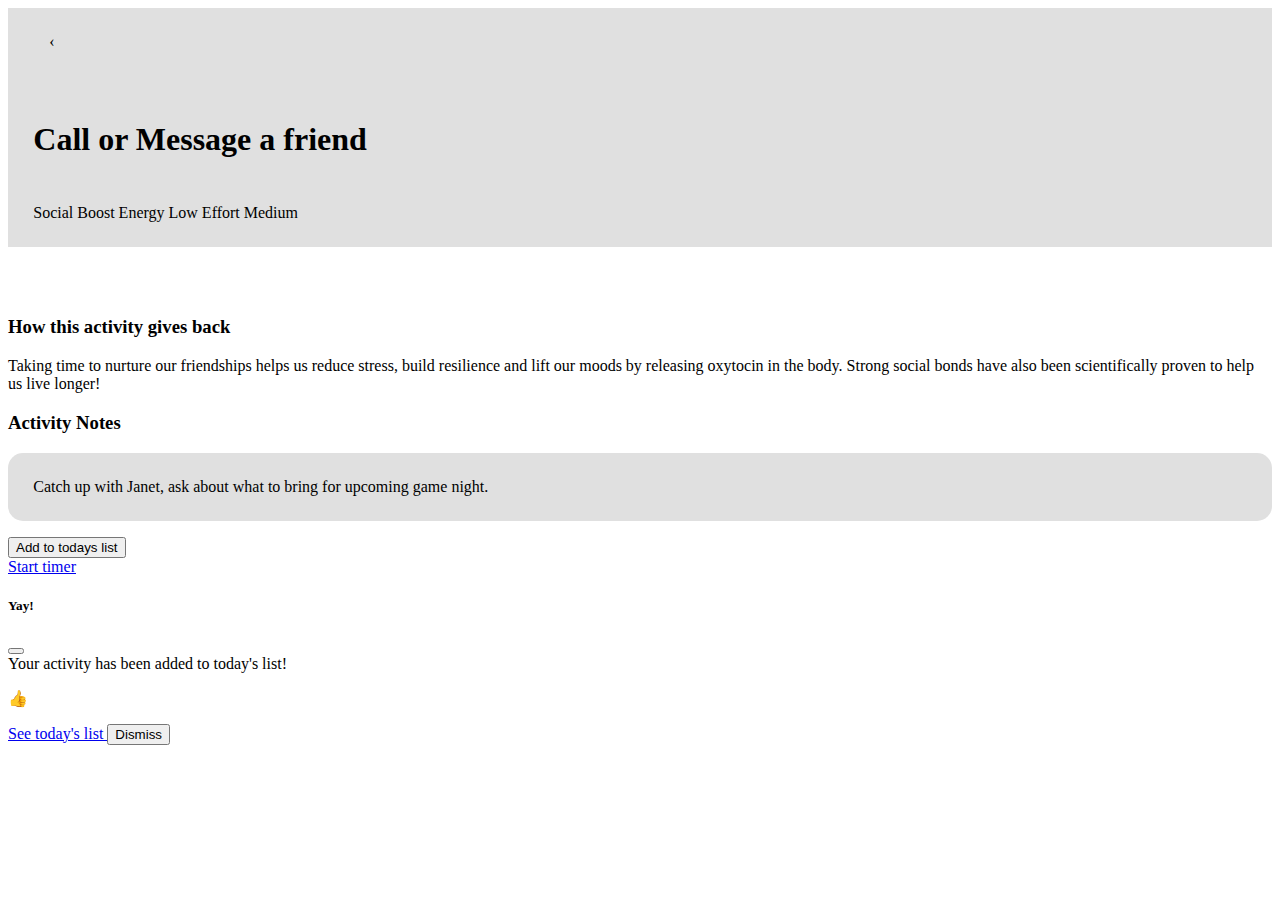
==== activity.html @ a3bc4d7d "making changes to activity modal" ====
<!DOCTYPE html>
<html lang="en">
  <head>
    <meta charset="UTF-8" />
    <meta http-equiv="X-UA-Compatible" content="IE=edge" />
    <meta name="viewport" content="width=device-width, initial-scale=1.0" />
    <link rel="stylesheet" href="./assets/styles/styles.css" />
    <link
      href="https://cdn.jsdelivr.net/npm/bootstrap@5.0.0-beta2/dist/css/bootstrap.min.css"
      rel="stylesheet"
      integrity="sha384-BmbxuPwQa2lc/FVzBcNJ7UAyJxM6wuqIj61tLrc4wSX0szH/Ev+nYRRuWlolflfl"
      crossorigin="anonymous"
    />
    <title>Activity</title>
  </head>
  <body>
    <div class="activity-heading">
      <a href="index.html" class="bpmenu-back">&#8249;</a>
      <h1 id="activity-header">Call or Message a friend</h1>
      <div class="activity-details">
        <span class="badge rounded-pill bg-secondary">Social</span>
        <span class="badge rounded-pill bg-secondary">Boost Energy</span>
        <span class="badge rounded-pill bg-secondary">Low Effort</span>
        <span class="badge rounded-pill bg-secondary">Medium</span>
      </div>
    </div>
    <div class="container">
      <div class="activity-desctiption">
        <h3>How this activity gives back</h3>
        <p>
          Taking time to nurture our friendships helps us reduce stress, build
          resilience and lift our moods by releasing oxytocin in the body.
          Strong social bonds have also been scientifically proven to help us
          live longer!
        </p>
        <h3>Activity Notes</h3>
        <p class="activity-notes">
          Catch up with Janet, ask about what to bring for upcoming game night.
        </p>
        <!-- Button trigger modal -->
        <div class="d-grid gap-2">
          <button
            type="button"
            class="btn btn-secondary"
            id="modal-button"
            data-bs-toggle="modal"
            data-bs-target="#exampleModal"
          >
            Add to todays list
          </button>
          <a type="button" class="btn btn-secondary" href="timer.html">
            Start timer
          </a>
        </div>

        <!-- Modal -->
        <div
          class="modal fade"
          id="exampleModal"
          tabindex="-1"
          aria-labelledby="exampleModalLabel"
          aria-hidden="true"
        >
          <div class="modal-dialog modal-dialog-centered">
            <div class="modal-content">
              <div class="modal-header border-0">
                <h5 class="modal-title" id="exampleModalLabel">Yay!</h5>

                <button
                  type="button"
                  class="btn-close"
                  data-bs-dismiss="modal"
                  aria-label="Close"
                ></button>
              </div>
              <div class="modal-body">
                Your activity has been added to today's list!
              </div>
              <p>👍</p>
              <div class="modal-footer mx-auto border-0 d-grid gap-2">
                <a
                  type="button"
                  class="btn btn-secondary modal-buttons"
                  href="timer.html"
                >
                  See today's list
                </a>
                <button type="button" class="btn btn-secondary" data-bs-dismiss="modal">Dismiss</button>

              </div>
            </div>
          </div>
        </div>
      </div>
    </div>
  </body>
  <script
    src="https://cdn.jsdelivr.net/npm/bootstrap@5.0.0-beta2/dist/js/bootstrap.bundle.min.js"
    integrity="sha384-b5kHyXgcpbZJO/tY9Ul7kGkf1S0CWuKcCD38l8YkeH8z8QjE0GmW1gYU5S9FOnJ0"
    crossorigin="anonymous"
  ></script>
</html>
---- assets/styles/styles.css ----
/* Style the tab */
.tab {
  margin: 15px, 15px;
  padding: 4px;
  width: 600px;
  overflow-x: auto;
  overflow-y: hidden;
  white-space: nowrap;
}

/* Style the buttons that are used to open the tab content */
.tab button {
  background-color: inherit;
  float: left;
  border: none;
  outline: none;
  cursor: pointer;
  padding: 14px 16px;
  transition: 0.3s;
}

/* Change background color of buttons on hover */
.tab button:hover {
  background-color: #ddd;
}

/* Create an active/current tablink class */
.tab button.active {
  background-color: #ccc;
}

/* Style the tab content */
.tabcontent {
  display: none;
  padding: 6px 12px;
  border: 1px solid #ccc;
  border-top: none;
}

.bpmenu-back {
  border-radius: 50%;
  text-decoration: none;
  padding: 8px 16px;
  color: black;
}

.activity-heading {
  padding: 2%;
  background-color: #e0e0e0;
}

.activity-details {
  padding-top: 2%;
}
#activity-header {
  padding-top: 4%;
}

.activity-desctiption {
  padding-top: 4%;
}

.activity-notes {
  border-radius: 15px;
  background-color: #e0e0e0;
  padding: 2%;
}

#modal-button {
  display: flex;
  justify-content: center;
  align-items: center;
}

.category-buttons {
  padding: 2%;
}

.list-buttons{
    display: inline-block;
    vertical-align: top;

}
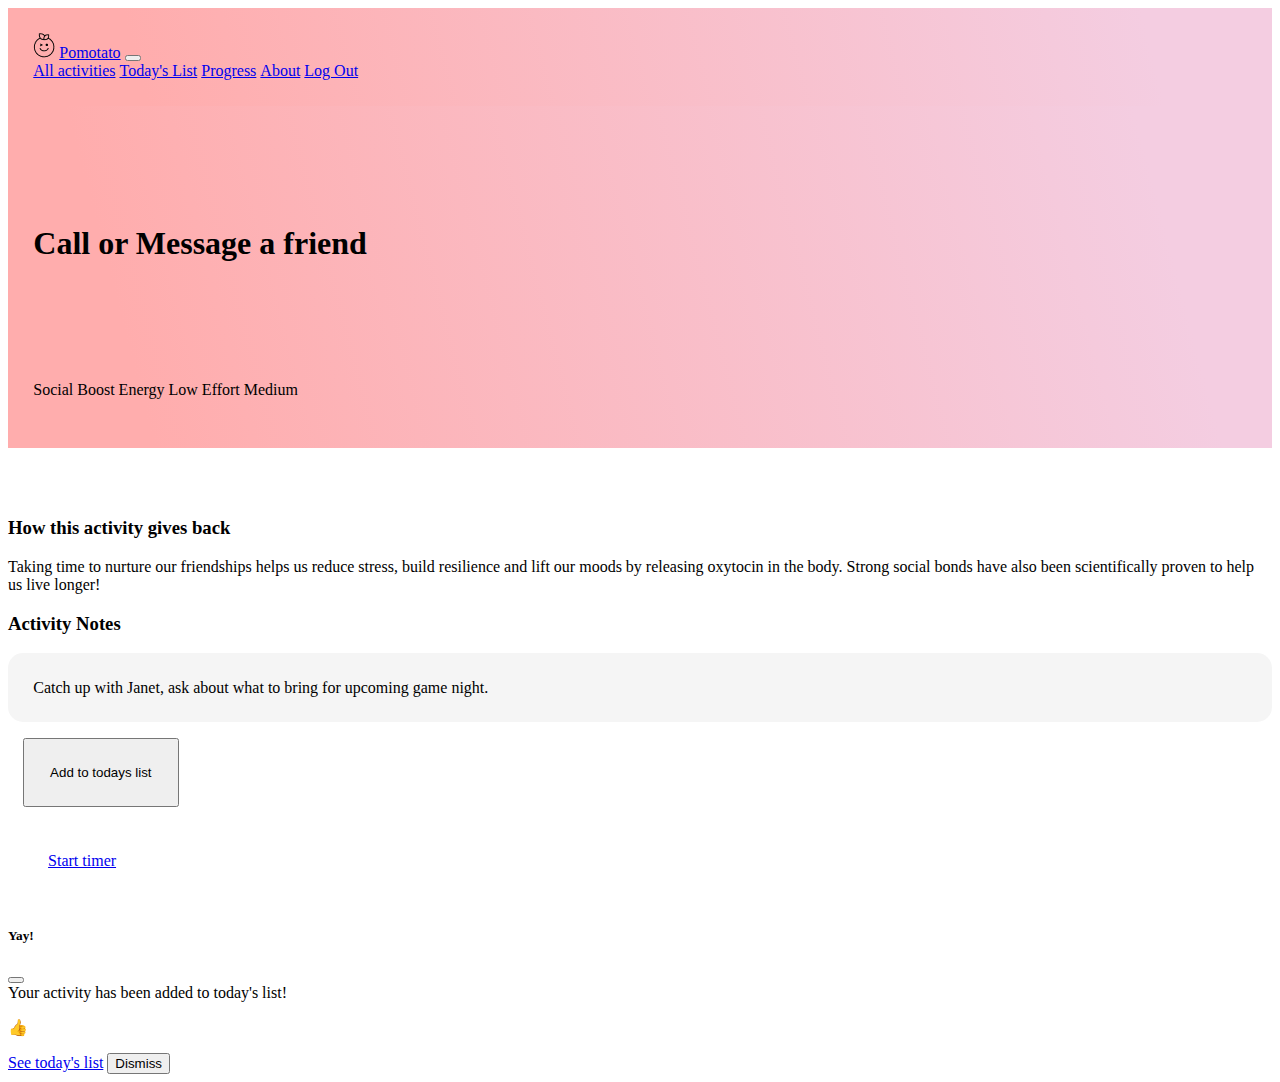
==== commit cb6eeb0e: "activity page looks okay, need to adjust font and add icons" ====
--- a/activity.html
+++ b/activity.html
@@ -14,14 +14,41 @@
     <title>Activity</title>
   </head>
   <body>
+    <nav class="navbar navbar-expand-lg navbar-light activity-heading">
+        <div class="container-fluid">
+          <img src="./assets/images/pomotato.png" alt="pomotato logo">
+          <a class="navbar-brand" href="index.html">Pomotato</a>
+          <button
+            class="navbar-toggler"
+            type="button"
+            data-bs-toggle="collapse"
+            data-bs-target="#navbarNavAltMarkup"
+            aria-controls="navbarNavAltMarkup"
+            aria-expanded="false"
+            aria-label="Toggle navigation"
+          >
+            <span class="navbar-toggler-icon"></span>
+          </button>
+          <div class="collapse navbar-collapse" id="navbarNavAltMarkup">
+            <div class="navbar-nav">
+              <a class="nav-link active" aria-current="page" href="index.html"
+                >All activities</a
+              >
+              <a class="nav-link" href="index.html">Today's List</a>
+              <a class="nav-link" href="index.html">Progress</a>
+              <a class="nav-link" href="index.html">About</a>
+              <a class="nav-link" href="index.html">Log Out</a>
+            </div>
+          </div>
+        </div>
+      </nav>
     <div class="activity-heading">
-      <a href="index.html" class="bpmenu-back">&#8249;</a>
       <h1 id="activity-header">Call or Message a friend</h1>
       <div class="activity-details">
-        <span class="badge rounded-pill bg-secondary">Social</span>
-        <span class="badge rounded-pill bg-secondary">Boost Energy</span>
-        <span class="badge rounded-pill bg-secondary">Low Effort</span>
-        <span class="badge rounded-pill bg-secondary">Medium</span>
+        <span class="badge rounded-pill bg-light text-dark">Social</span>
+        <span class="badge rounded-pill bg-light text-dark">Boost Energy</span>
+        <span class="badge rounded-pill bg-light text-dark">Low Effort</span>
+        <span class="badge rounded-pill bg-light text-dark">Medium</span>
       </div>
     </div>
     <div class="container">
@@ -38,17 +65,17 @@
           Catch up with Janet, ask about what to bring for upcoming game night.
         </p>
         <!-- Button trigger modal -->
-        <div class="d-grid gap-2">
+        <div class="activity-buttons btn-group">
           <button
             type="button"
-            class="btn btn-secondary"
+            class="btn rounded-pill side-to-side btn-outline-dark"
             id="modal-button"
             data-bs-toggle="modal"
             data-bs-target="#exampleModal"
           >
             Add to todays list
           </button>
-          <a type="button" class="btn btn-secondary" href="timer.html">
+          <a type="button" class="btn btn-dark side-to-side rounded-pill " href="timer.html">
             Start timer
           </a>
         </div>
@@ -77,16 +104,21 @@
                 Your activity has been added to today's list!
               </div>
               <p>👍</p>
-              <div class="modal-footer mx-auto border-0 d-grid gap-2">
+              <div class="modal-footer mx-auto border-0">
                 <a
                   type="button"
                   class="btn btn-secondary modal-buttons"
-                  href="timer.html"
+                  href="index.html"
                 >
                   See today's list
                 </a>
-                <button type="button" class="btn btn-secondary" data-bs-dismiss="modal">Dismiss</button>
-
+                <button
+                  type="button"
+                  class="btn btn-secondary"
+                  data-bs-dismiss="modal"
+                >
+                  Dismiss
+                </button>
               </div>
             </div>
           </div>
--- a/assets/styles/styles.css
+++ b/assets/styles/styles.css
@@ -1,24 +1,21 @@
-/* Style the tab */
-.tab {
-  margin: 15px, 15px;
-  padding: 4px;
-  width: 600px;
-  overflow-x: auto;
+.today-buttons {
+  display: flex;
+  padding-left: 2%;
+  padding-bottom: 3%;
+  overflow-x: scroll;
   overflow-y: hidden;
+  height: 100px;
+  width: 500px;
+  display: inline-block;
   white-space: nowrap;
 }
 
-/* Style the buttons that are used to open the tab content */
-.tab button {
-  background-color: inherit;
-  float: left;
-  border: none;
-  outline: none;
-  cursor: pointer;
-  padding: 14px 16px;
-  transition: 0.3s;
+.category-buttons {
+  display: flex;
+  flex-direction: row;
+  justify-content: space-between;
+  padding: 11px 95px;
 }
-
 /* Change background color of buttons on hover */
 .tab button:hover {
   background-color: #ddd;
@@ -51,9 +48,11 @@
 
 .activity-details {
   padding-top: 2%;
+  padding-bottom: 2%;
 }
 #activity-header {
-  padding-top: 4%;
+  padding-top: 6%;
+  padding-bottom: 6%;
 }
 
 .activity-desctiption {
@@ -62,7 +61,7 @@
 
 .activity-notes {
   border-radius: 15px;
-  background-color: #e0e0e0;
+  background-color: whitesmoke;
   padding: 2%;
 }
 
@@ -76,8 +75,56 @@
   padding: 2%;
 }
 
-.list-buttons{
-    display: inline-block;
-    vertical-align: top;
+/* buttons on the activity page */
+.activity-buttons {
+  margin: 5px;
+}
+.side-to-side{
+    padding: 2%;
+    margin: 10px
+}
 
-}+.scrolling-categories {
+  overflow-x: scroll;
+  overflow-y: hidden;
+  height: 50px;
+  width: 500px;
+  display: inline-block;
+  white-space: nowrap;
+  /* border-radius: 15px; */
+}
+
+#save-activity-btn {
+  display: flex;
+  justify-content: center;
+  align-items: center;
+}
+
+.nav-heading {
+  background-image: url(../images/gradient-crop1.png);
+  text-align: left;
+}
+
+.activity-heading {
+  background: linear-gradient(255.34deg, #f4cde1 10.19%, #ffadad 89.19%);
+  text-align: left;
+}
+
+.tl-heading {
+  padding-top: 4%;
+  padding-bottom: 4%;
+  padding-left: 2%;
+}
+
+.list-buttons {
+  display: inline-block;
+  width: 130px;
+  height: 100px;
+  white-space: normal;
+}
+
+/* a tags that look like buttons, looking more likw buttons */
+a {
+  appearance: button;
+}
+
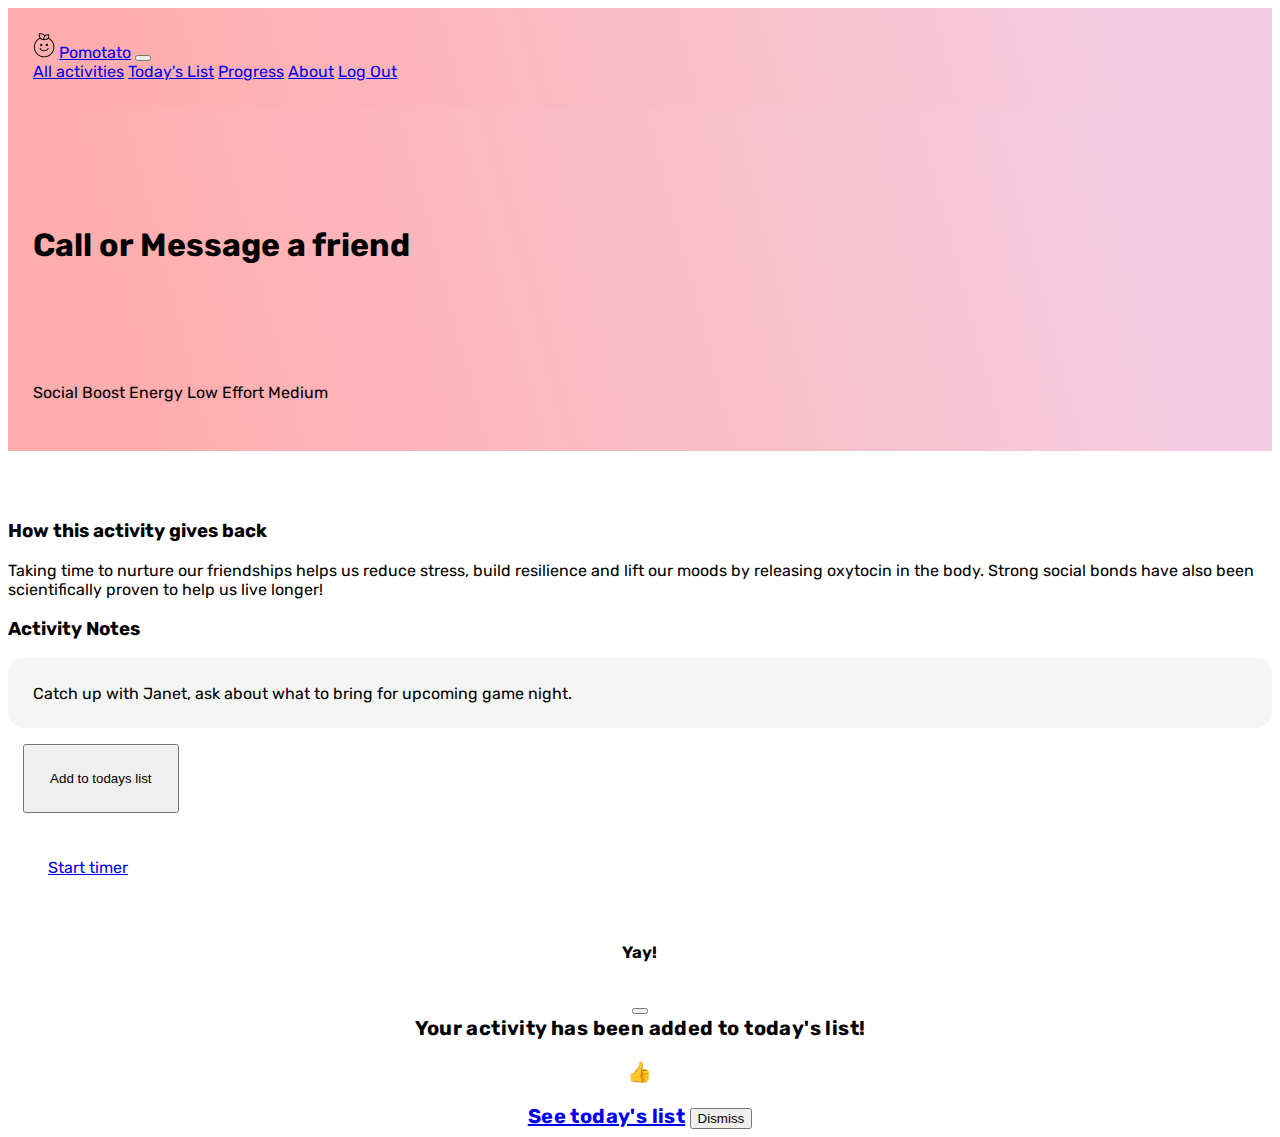
==== commit 1e70b49c: "added font and started coloring the buttons" ====
--- a/activity.html
+++ b/activity.html
@@ -11,37 +11,42 @@
       integrity="sha384-BmbxuPwQa2lc/FVzBcNJ7UAyJxM6wuqIj61tLrc4wSX0szH/Ev+nYRRuWlolflfl"
       crossorigin="anonymous"
     />
+    <link rel="preconnect" href="https://fonts.gstatic.com" />
+    <link
+      href="https://fonts.googleapis.com/css2?family=Rubik&display=swap"
+      rel="stylesheet"
+    />
     <title>Activity</title>
   </head>
   <body>
     <nav class="navbar navbar-expand-lg navbar-light activity-heading">
-        <div class="container-fluid">
-          <img src="./assets/images/pomotato.png" alt="pomotato logo">
-          <a class="navbar-brand" href="index.html">Pomotato</a>
-          <button
-            class="navbar-toggler"
-            type="button"
-            data-bs-toggle="collapse"
-            data-bs-target="#navbarNavAltMarkup"
-            aria-controls="navbarNavAltMarkup"
-            aria-expanded="false"
-            aria-label="Toggle navigation"
-          >
-            <span class="navbar-toggler-icon"></span>
-          </button>
-          <div class="collapse navbar-collapse" id="navbarNavAltMarkup">
-            <div class="navbar-nav">
-              <a class="nav-link active" aria-current="page" href="index.html"
-                >All activities</a
-              >
-              <a class="nav-link" href="index.html">Today's List</a>
-              <a class="nav-link" href="index.html">Progress</a>
-              <a class="nav-link" href="index.html">About</a>
-              <a class="nav-link" href="index.html">Log Out</a>
-            </div>
+      <div class="container-fluid">
+        <img src="./assets/images/pomotato.png" alt="pomotato logo" />
+        <a class="navbar-brand" href="index.html">Pomotato</a>
+        <button
+          class="navbar-toggler"
+          type="button"
+          data-bs-toggle="collapse"
+          data-bs-target="#navbarNavAltMarkup"
+          aria-controls="navbarNavAltMarkup"
+          aria-expanded="false"
+          aria-label="Toggle navigation"
+        >
+          <span class="navbar-toggler-icon"></span>
+        </button>
+        <div class="collapse navbar-collapse" id="navbarNavAltMarkup">
+          <div class="navbar-nav">
+            <a class="nav-link active" aria-current="page" href="index.html"
+              >All activities</a
+            >
+            <a class="nav-link" href="index.html">Today's List</a>
+            <a class="nav-link" href="index.html">Progress</a>
+            <a class="nav-link" href="index.html">About</a>
+            <a class="nav-link" href="index.html">Log Out</a>
           </div>
         </div>
-      </nav>
+      </div>
+    </nav>
     <div class="activity-heading">
       <h1 id="activity-header">Call or Message a friend</h1>
       <div class="activity-details">
@@ -75,7 +80,11 @@
           >
             Add to todays list
           </button>
-          <a type="button" class="btn btn-dark side-to-side rounded-pill " href="timer.html">
+          <a
+            type="button"
+            class="btn btn-dark side-to-side rounded-pill"
+            href="timer.html"
+          >
             Start timer
           </a>
         </div>
--- a/assets/styles/styles.css
+++ b/assets/styles/styles.css
@@ -1,3 +1,7 @@
+body {
+  font-family: "Rubik", sans-serif;
+}
+
 .today-buttons {
   display: flex;
   padding-left: 2%;
@@ -65,6 +69,16 @@
   padding: 2%;
 }
 
+.modal-content {
+  font-family: "Rubik", sans-serif;
+  font-style: normal;
+  font-weight: bold;
+  font-size: 20px;
+  line-height: 24px;
+  text-align: center;
+  letter-spacing: 0.02em;
+}
+
 #modal-button {
   display: flex;
   justify-content: center;
@@ -79,9 +93,9 @@
 .activity-buttons {
   margin: 5px;
 }
-.side-to-side{
-    padding: 2%;
-    margin: 10px
+.side-to-side {
+  padding: 2%;
+  margin: 10px;
 }
 
 .scrolling-categories {
@@ -128,3 +142,24 @@
   appearance: button;
 }
 
+.yellow-btn {
+  background-color: #fbe46f !important;
+  border-radius: 8px;
+  border: none !important;
+  align-items: center;
+}
+
+.coral-btn {
+  background: #ffadad !important;
+  border-radius: 8px;
+  border: none !important;
+  align-items: center;
+}
+
+.green-btn {
+    background: #C1D289 !important;
+    border-radius: 8px;
+    border: none !important;
+    align-items: center;
+  }
+  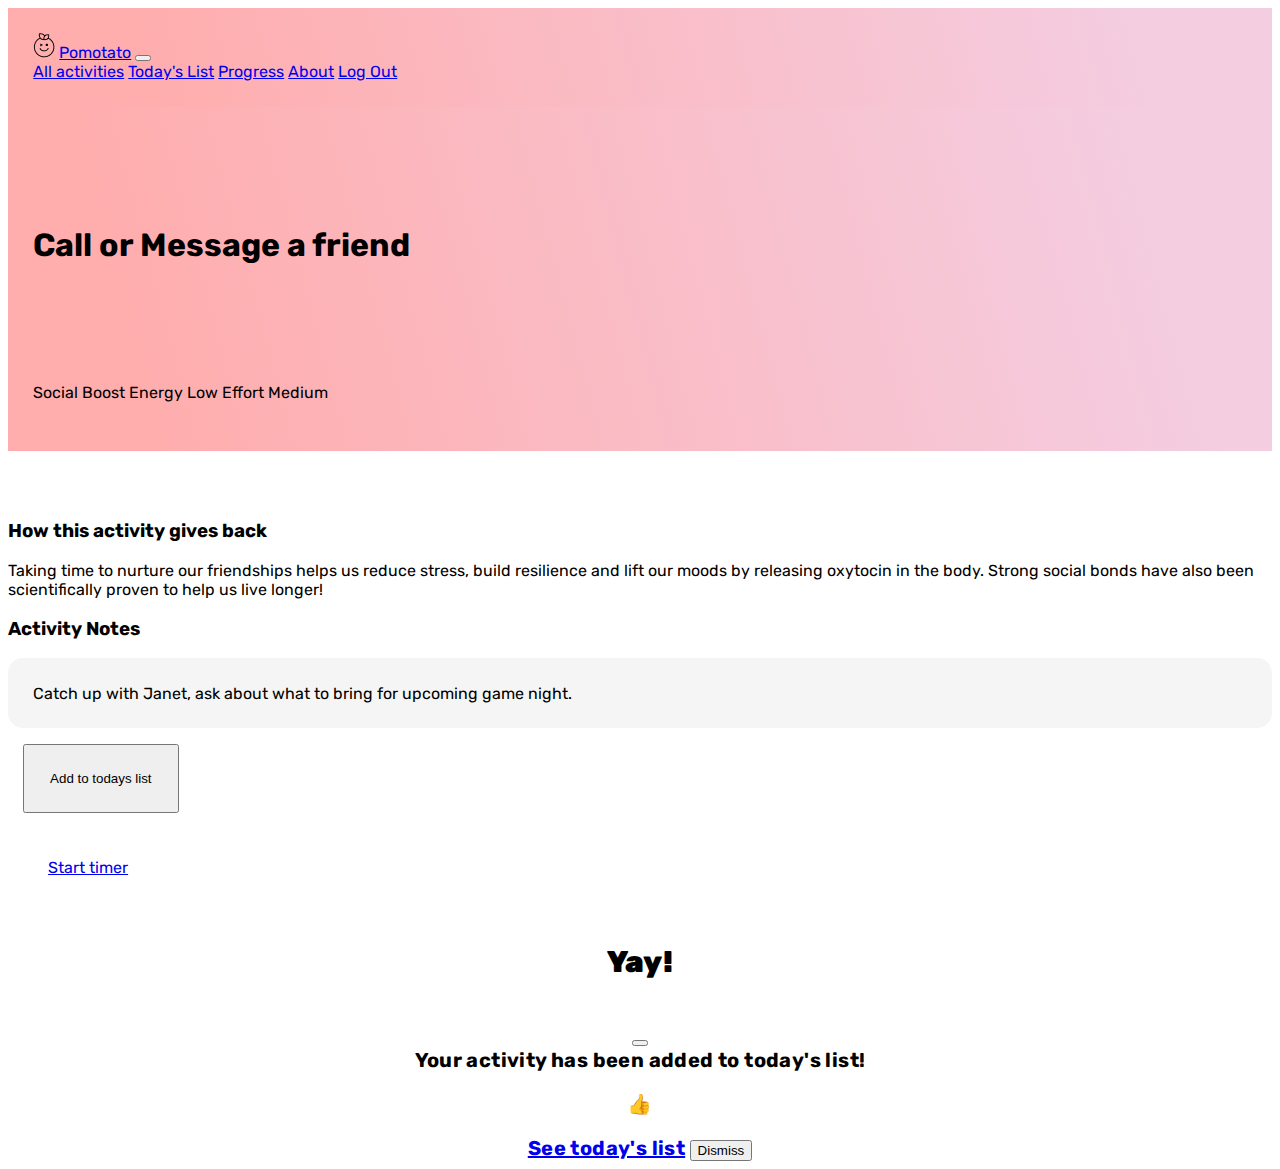
==== commit dc107be6: "trying to style todays list modal" ====
--- a/activity.html
+++ b/activity.html
@@ -113,17 +113,17 @@
                 Your activity has been added to today's list!
               </div>
               <p>👍</p>
-              <div class="modal-footer mx-auto border-0">
+              <div class="modal-footer mx-auto border-0 d-grid gap-2">
                 <a
                   type="button"
-                  class="btn btn-secondary modal-buttons"
+                  class="btn btn-dark modal-buttons"
                   href="index.html"
                 >
                   See today's list
                 </a>
                 <button
                   type="button"
-                  class="btn btn-secondary"
+                  class="btn btn-outline-dark"
                   data-bs-dismiss="modal"
                 >
                   Dismiss
--- a/assets/styles/styles.css
+++ b/assets/styles/styles.css
@@ -5,7 +5,7 @@
 .today-buttons {
   display: flex;
   padding-left: 2%;
-  padding-bottom: 3%;
+  padding-bottom: 5%;
   overflow-x: scroll;
   overflow-y: hidden;
   height: 100px;
@@ -18,7 +18,7 @@
   display: flex;
   flex-direction: row;
   justify-content: space-between;
-  padding: 11px 95px;
+  padding: 2px 2px;
 }
 /* Change background color of buttons on hover */
 .tab button:hover {
@@ -64,6 +64,12 @@
 }
 
 .activity-notes {
+  border-radius: 15px;
+  background-color: whitesmoke;
+  padding: 2%;
+}
+
+.timer-notes {
   border-radius: 15px;
   background-color: whitesmoke;
   padding: 2%;
@@ -87,6 +93,7 @@
 
 .category-buttons {
   padding: 2%;
+  font-size: 14px;
 }
 
 /* buttons on the activity page */
@@ -109,6 +116,9 @@
 }
 
 #save-activity-btn {
+    border-radius: 15px;
+  margin-top: 5%;
+  padding-top: 2%;
   display: flex;
   justify-content: center;
   align-items: center;
@@ -131,10 +141,15 @@
 }
 
 .list-buttons {
-  display: inline-block;
+  display: flex;
+  justify-content: space-between;
   width: 130px;
   height: 100px;
   white-space: normal;
+  margin: 3%;
+  margin-left: 1%;
+  margin-right: 1%;
+  word-wrap: break-word;
 }
 
 /* a tags that look like buttons, looking more likw buttons */
@@ -142,11 +157,20 @@
   appearance: button;
 }
 
+.add-activity-btn {
+  float: right;
+  margin-top: 3%;
+}
+.all-act-heading {
+  float: left;
+}
+
 .yellow-btn {
   background-color: #fbe46f !important;
   border-radius: 8px;
   border: none !important;
   align-items: center;
+  font-size: smaller;
 }
 
 .coral-btn {
@@ -154,12 +178,204 @@
   border-radius: 8px;
   border: none !important;
   align-items: center;
+  font-size: smaller;
+}
+
+.orange-btn {
+  background: #fbbe79 !important;
+  border-radius: 8px;
+  border: none !important;
+  align-items: center;
+  font-size: smaller;
 }
 
 .green-btn {
-    background: #C1D289 !important;
-    border-radius: 8px;
-    border: none !important;
-    align-items: center;
-  }
-  +  background: #c1d289 !important;
+  border-radius: 8px;
+  border: none !important;
+  align-items: center;
+  font-size: smaller;
+}
+.blue-btn {
+  background: #a8dfff !important;
+  border-radius: 8px;
+  border: none !important;
+  align-items: center;
+  font-size: smaller;
+}
+.pink-btn {
+  background: #f4cde1 !important;
+  border-radius: 8px;
+  border: none !important;
+  align-items: center;
+  font-size: smaller;
+}
+
+.purple-btn {
+  background: #d2c2ef !important;
+  border-radius: 8px;
+  border: none !important;
+  align-items: center;
+  font-size: smaller;
+}
+
+.teal-btn {
+  background: #a6ded3 !important;
+  border-radius: 8px;
+  border: none !important;
+  align-items: center;
+  font-size: smaller;
+}
+
+.heading {
+  margin-top: 4%;
+}
+
+.sort-heading {
+  margin-bottom: 1%;
+}
+
+.sort-buttons {
+  margin-bottom: 5%;
+}
+
+#complete-activity-button {
+  border-radius: 15px;
+  margin-top: 5%;
+  padding: 2%;
+}
+
+/* timer things */
+#timer-input {
+  border-radius: 15px;
+  background-color: whitesmoke;
+  padding: 2%;
+}
+
+.timer-heading {
+  background-image: url(../images/gradient\ background.png);
+}
+.timer-activity-name {
+  padding-top: 5%;
+  font-weight: bold;
+  font-size: 24px;
+  text-align: center;
+}
+
+.timer-activity-name-two {
+  font-weight: bold;
+  font-size: 24px;
+  text-align: center;
+}
+
+.timer-btn {
+  border-radius: 20px !important;
+  margin-top: 5%;
+  padding: 2%;
+}
+
+.time-notes {
+  padding-top: 10%;
+}
+.time-buttons {
+  padding-top: 10%;
+  justify-content: center;
+  display: inline-block;
+}
+
+.time-input{
+    display:inline-block;
+    position: relative;
+    border-radius: 50px;
+    margin: 0 auto;
+        width: 50px;
+    height: 50px;
+}
+.timer{
+    justify-content: center;
+}
+.label-wrap{
+    display: inline-block;
+    width: 90%;
+    text-align: right;
+}
+
+/* times up modals */
+#green {
+  background: #c1d289 !important;
+  border-radius: 15px;
+  border: none !important;
+  align-items: center;
+}
+
+#yellow {
+  background: #fbe46f !important;
+  border-radius: 15px;
+  border: none !important;
+  align-items: center;
+}
+#orange {
+  background: #fbbe79 !important;
+  border-radius: 15px;
+  border: none !important;
+  align-items: center;
+}
+
+#grey {
+  background: #e0e0e0 !important;
+  border-radius: 15px;
+  border: none !important;
+  align-items: center;
+}
+
+.modal-title {
+  margin-top: 3%;
+  font-family: "Rubik", sans-serif;
+  font-weight: bolder;
+  font-size: 30px;
+}
+.modal-title-two {
+  font-family: "Rubik", sans-serif;
+  font-weight: bolder;
+  font-size: 30px;
+  text-align: left;
+  margin-left: 5%;
+  margin-top: -2%;
+}
+input[type="text"] {
+  border-top: none;
+  border-left: none;
+  border-right: none;
+  border-bottom: 2px solid gray;
+  border-radius: 4px;
+  font-size: x-large;
+  font-weight: 600;
+}
+
+input[type="number"] {
+  border-top: none;
+  border-left: none;
+  border-right: none;
+  border-bottom: 2px solid gray;
+  border-radius: 4px;
+  font-size: x-large;
+  font-weight: 600;
+}
+
+.bpmenu-back {
+  float: right;
+}
+
+.length-tags {
+  margin-top: 4%;
+}
+
+.length-btn {
+  margin-top: -2%;
+}
+
+.new-act-btn {
+  border-radius: 8px !important;
+}
+
+/* activity modal */
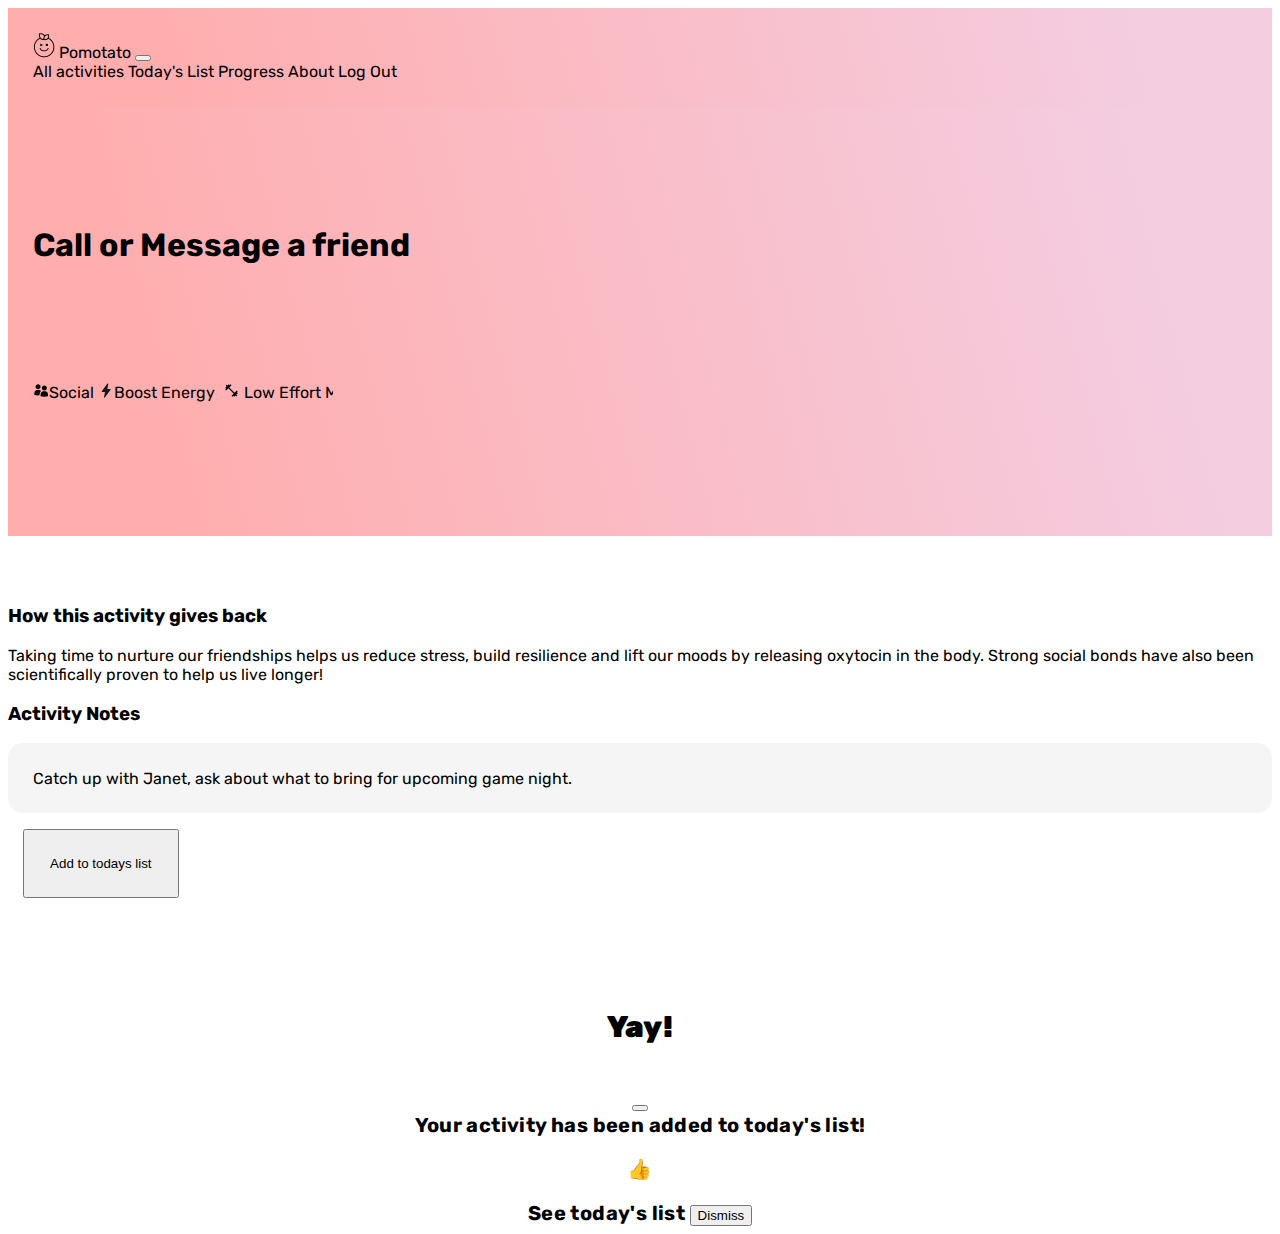
==== commit 433f3490: "making a tags look better on mobile" ====
--- a/activity.html
+++ b/activity.html
@@ -49,10 +49,10 @@
     </nav>
     <div class="activity-heading">
       <h1 id="activity-header">Call or Message a friend</h1>
-      <div class="activity-details">
-        <span class="badge rounded-pill bg-light text-dark">Social</span>
-        <span class="badge rounded-pill bg-light text-dark">Boost Energy</span>
-        <span class="badge rounded-pill bg-light text-dark">Low Effort</span>
+      <div class="activity-details scrolling-categories">
+        <span class="badge rounded-pill bg-light text-dark"><img src="./assets/images/social.svg">Social</span>
+        <span class="badge rounded-pill bg-light text-dark"><img src="./assets/images/boost.svg">Boost Energy</span>
+        <span class="badge rounded-pill bg-light text-dark"><img src="./assets/images/fitness.svg" class="icon-too-big">Low Effort</span>
         <span class="badge rounded-pill bg-light text-dark">Medium</span>
       </div>
     </div>
@@ -80,13 +80,15 @@
           >
             Add to todays list
           </button>
+          <div class="btn btn-dark side-to-side rounded-pill">
           <a
             type="button"
-            class="btn btn-dark side-to-side rounded-pill"
+            id="a-tag-not-blue-or-black"
             href="timer.html"
           >
             Start timer
           </a>
+        </div>
         </div>
 
         <!-- Modal -->
--- a/assets/styles/styles.css
+++ b/assets/styles/styles.css
@@ -108,8 +108,8 @@
 .scrolling-categories {
   overflow-x: scroll;
   overflow-y: hidden;
-  height: 50px;
-  width: 500px;
+  height: 100px;
+  width: 300px;
   display: inline-block;
   white-space: nowrap;
   /* border-radius: 15px; */
@@ -240,9 +240,11 @@
 }
 
 #complete-activity-button {
+  color: white !important;
   border-radius: 15px;
   margin-top: 5%;
   padding: 2%;
+
 }
 
 /* timer things */
@@ -378,4 +380,23 @@
   border-radius: 8px !important;
 }
 
-/* activity modal */
+.icon-too-big{
+  width: 25px; height: 15px;
+  padding: none;
+}
+
+  a:link, a:visited {
+    color: black !important;
+    text-decoration: none;
+}
+
+#a-tag-not-blue-or-black{
+  color: white !important;
+  text-decoration: none;
+}
+
+
+#a-tag-not-blue-or-black-again{
+  color: white !important;
+  text-decoration: none;
+}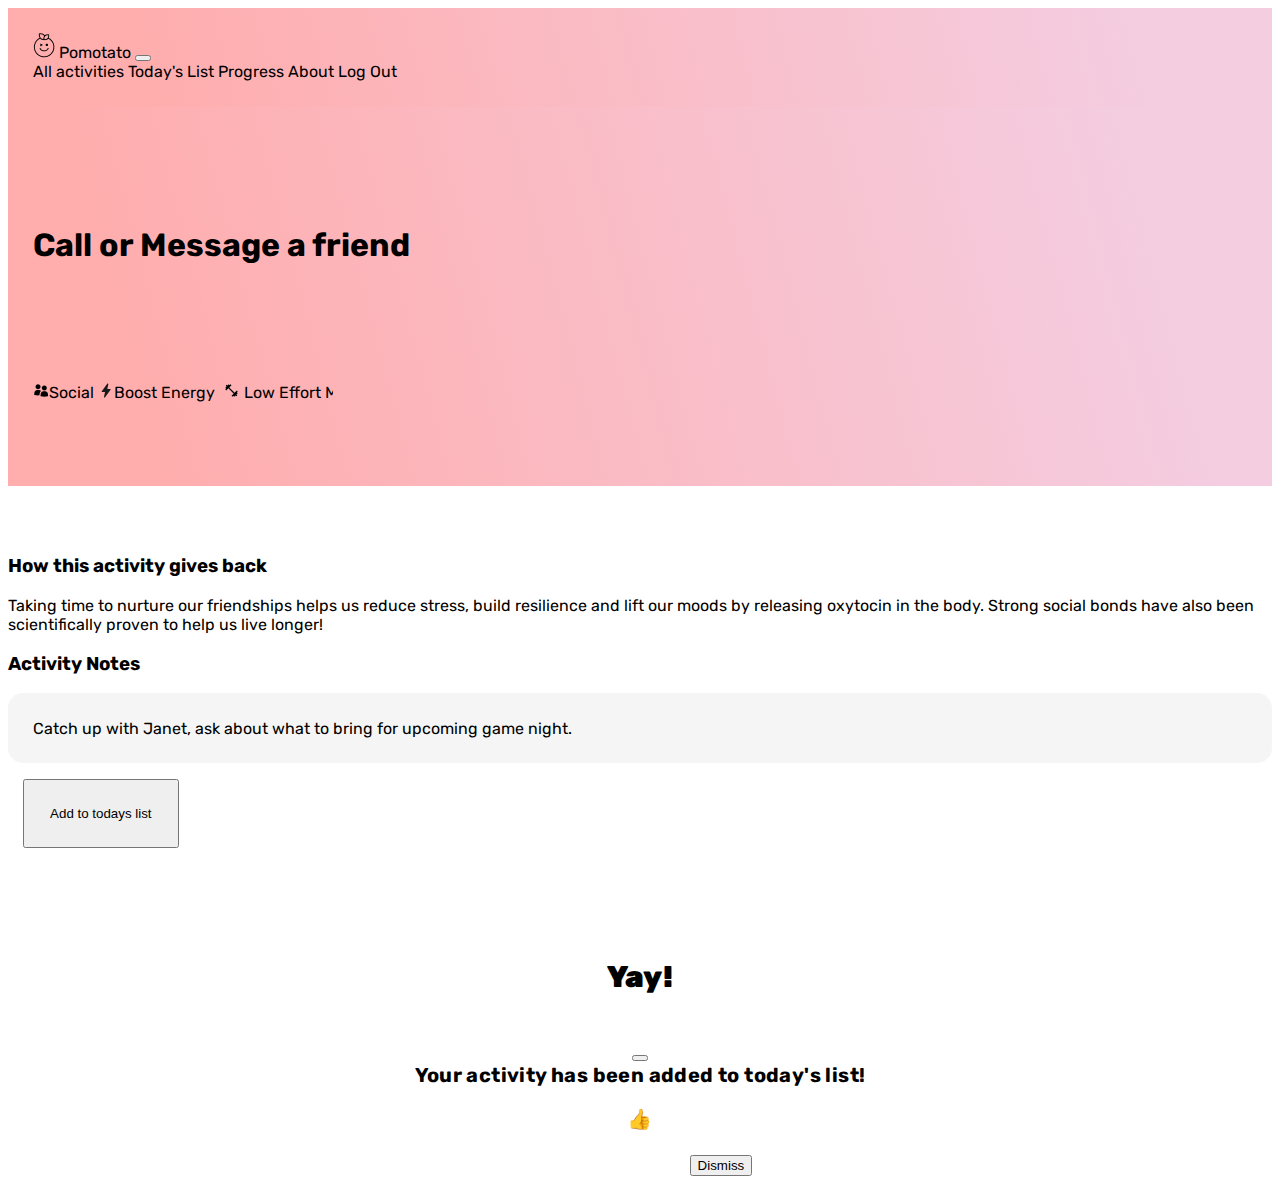
==== commit 85f5b5ea: "fixing buttons" " "" ====
--- a/activity.html
+++ b/activity.html
@@ -49,10 +49,17 @@
     </nav>
     <div class="activity-heading">
       <h1 id="activity-header">Call or Message a friend</h1>
-      <div class="activity-details scrolling-categories">
-        <span class="badge rounded-pill bg-light text-dark"><img src="./assets/images/social.svg">Social</span>
-        <span class="badge rounded-pill bg-light text-dark"><img src="./assets/images/boost.svg">Boost Energy</span>
-        <span class="badge rounded-pill bg-light text-dark"><img src="./assets/images/fitness.svg" class="icon-too-big">Low Effort</span>
+      <div class="activity-details scrolling-categories-but-skinny">
+        <span class="badge rounded-pill bg-light text-dark"
+          ><img src="./assets/images/social.svg" />Social</span
+        >
+        <span class="badge rounded-pill bg-light text-dark"
+          ><img src="./assets/images/boost.svg" />Boost Energy</span
+        >
+        <span class="badge rounded-pill bg-light text-dark"
+          ><img src="./assets/images/fitness.svg" class="icon-too-big" />Low
+          Effort</span
+        >
         <span class="badge rounded-pill bg-light text-dark">Medium</span>
       </div>
     </div>
@@ -81,14 +88,10 @@
             Add to todays list
           </button>
           <div class="btn btn-dark side-to-side rounded-pill">
-          <a
-            type="button"
-            id="a-tag-not-blue-or-black"
-            href="timer.html"
-          >
-            Start timer
-          </a>
-        </div>
+            <a type="button" id="a-tag-not-blue-or-black" href="timer.html">
+              Start timer
+            </a>
+          </div>
         </div>
 
         <!-- Modal -->
@@ -103,7 +106,6 @@
             <div class="modal-content">
               <div class="modal-header border-0">
                 <h5 class="modal-title" id="exampleModalLabel">Yay!</h5>
-
                 <button
                   type="button"
                   class="btn-close"
@@ -119,6 +121,7 @@
                 <a
                   type="button"
                   class="btn btn-dark modal-buttons"
+                  id="another-not-black-font"
                   href="index.html"
                 >
                   See today's list
--- a/assets/styles/styles.css
+++ b/assets/styles/styles.css
@@ -7,8 +7,8 @@
   padding-left: 2%;
   padding-bottom: 5%;
   overflow-x: scroll;
-  overflow-y: hidden;
-  height: 100px;
+  /* overflow-y: hidden; */
+  height: 125px;
   width: 500px;
   display: inline-block;
   white-space: nowrap;
@@ -113,6 +113,14 @@
   display: inline-block;
   white-space: nowrap;
   /* border-radius: 15px; */
+}
+.scrolling-categories-but-skinny{
+  overflow-x: scroll;
+  overflow-y: hidden;
+  height: 50px;
+  width: 300px;
+  display: inline-block;
+  white-space: nowrap;
 }
 
 #save-activity-btn {
@@ -229,6 +237,7 @@
 
 .heading {
   margin-top: 4%;
+  padding-top: 5%;
 }
 
 .sort-heading {
@@ -399,4 +408,9 @@
 #a-tag-not-blue-or-black-again{
   color: white !important;
   text-decoration: none;
+}
+
+#another-not-black-font{
+  color: white !important;
+  text-decoration: none;
 }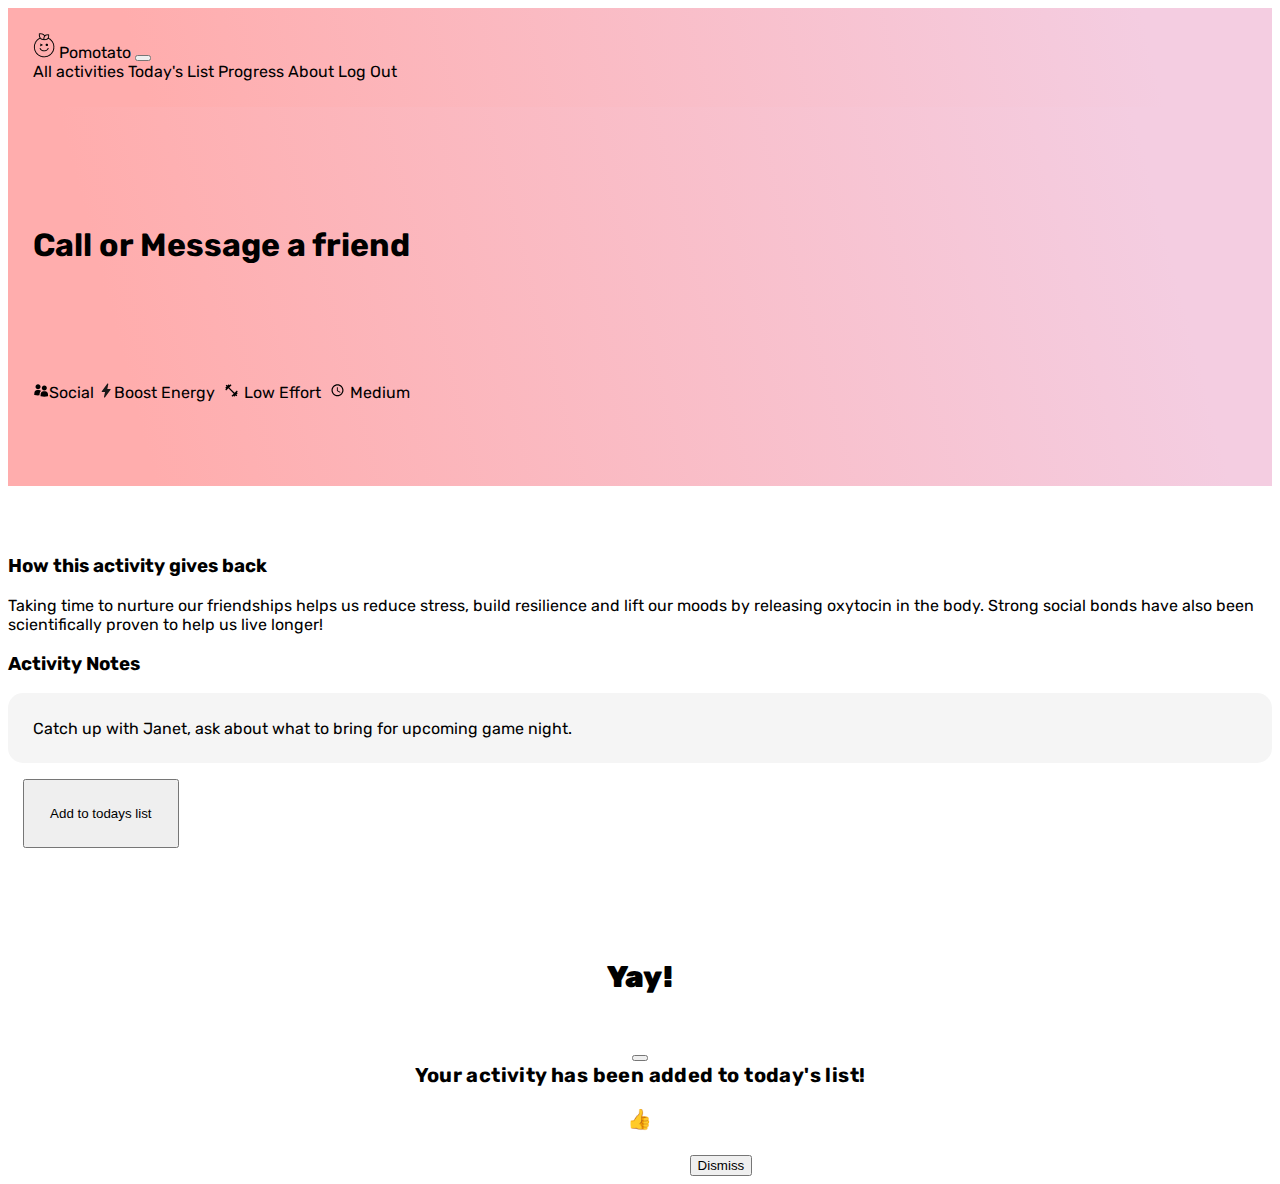
==== commit 5a892c7b: "taking overflow hidden away forever" ====
--- a/activity.html
+++ b/activity.html
@@ -57,10 +57,10 @@
           ><img src="./assets/images/boost.svg" />Boost Energy</span
         >
         <span class="badge rounded-pill bg-light text-dark"
-          ><img src="./assets/images/fitness.svg" class="icon-too-big" />Low
+          ><img class="icon-too-big" src="./assets/images/fitness.svg"/>Low
           Effort</span
         >
-        <span class="badge rounded-pill bg-light text-dark">Medium</span>
+        <span class="badge rounded-pill bg-light text-dark"><img class="icon-too-big" src="./assets/images/clock.svg" />Medium</span>
       </div>
     </div>
     <div class="container">
--- a/assets/styles/styles.css
+++ b/assets/styles/styles.css
@@ -15,6 +15,7 @@
 }
 
 .category-buttons {
+  overflow: hidden;
   display: flex;
   flex-direction: row;
   justify-content: space-between;
@@ -30,6 +31,11 @@
   background-color: #ccc;
 }
 
+.tablinks{
+  margin-top: 1% !important;
+  margin-bottom: 1% !important;
+  margin-left:1% !important ;
+}
 /* Style the tab content */
 .tabcontent {
   display: none;
@@ -109,7 +115,7 @@
   overflow-x: scroll;
   overflow-y: hidden;
   height: 100px;
-  width: 300px;
+  width: 100vw;
   display: inline-block;
   white-space: nowrap;
   /* border-radius: 15px; */
@@ -118,7 +124,7 @@
   overflow-x: scroll;
   overflow-y: hidden;
   height: 50px;
-  width: 300px;
+  width: 100vw;
   display: inline-block;
   white-space: nowrap;
 }
@@ -144,7 +150,7 @@
 
 .tl-heading {
   padding-top: 4%;
-  padding-bottom: 4%;
+  padding-bottom: 2%;
   padding-left: 2%;
 }
 
@@ -261,6 +267,7 @@
   border-radius: 15px;
   background-color: whitesmoke;
   padding: 2%;
+  overflow: hidden;
 }
 
 .timer-heading {
@@ -283,6 +290,7 @@
   border-radius: 20px !important;
   margin-top: 5%;
   padding: 2%;
+  overflow: hidden;
 }
 
 .time-notes {
@@ -304,6 +312,7 @@
 }
 .timer{
     justify-content: center;
+    overflow: hidden;
 }
 .label-wrap{
     display: inline-block;
@@ -324,6 +333,7 @@
   border-radius: 15px;
   border: none !important;
   align-items: center;
+  overflow: hidden;
 }
 #orange {
   background: #fbbe79 !important;
@@ -413,4 +423,9 @@
 #another-not-black-font{
   color: white !important;
   text-decoration: none;
+}
+
+.add-item-btn {
+  margin-bottom: 5%;
+  margin-top: -1%;
 }